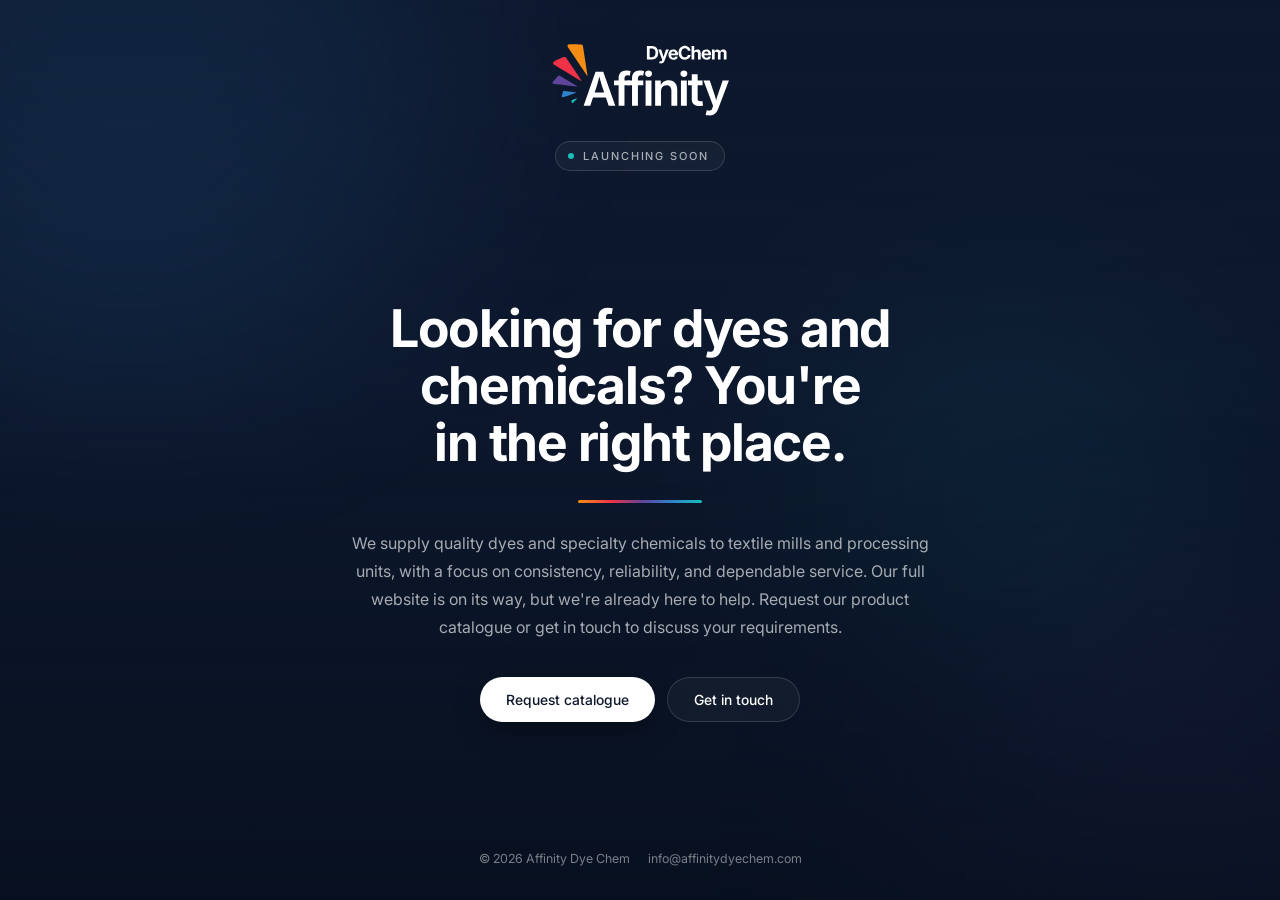
==== index.html @ 916d4e21 "Add Affinity Dye Chem coming soon page Static landing page with brand logo, SEO meta, sitemap and ro" ====
<!doctype html>
<html lang="en">
<head>
<meta charset="utf-8">
<meta name="viewport" content="width=device-width, initial-scale=1">

<title>Affinity Dye Chem — Dyes &amp; Specialty Chemicals</title>
<meta name="description" content="Affinity Dye Chem supplies quality dyes and specialty chemicals to textile mills and processing units. Request our product catalogue or get in touch to discuss your requirements.">
<link rel="canonical" href="https://affinitydyechem.com/">
<meta name="robots" content="index, follow">
<meta name="theme-color" content="#0D182D">

<meta property="og:type" content="website">
<meta property="og:site_name" content="Affinity Dye Chem">
<meta property="og:title" content="Affinity Dye Chem — Dyes &amp; Specialty Chemicals">
<meta property="og:description" content="Quality dyes and specialty chemicals for textile mills and processing units.">
<meta property="og:url" content="https://affinitydyechem.com/">
<meta property="og:image" content="https://affinitydyechem.com/assets/og.jpg">
<meta name="twitter:card" content="summary_large_image">

<link rel="icon" href="assets/favicon.svg" type="image/svg+xml">
<link rel="preconnect" href="https://fonts.googleapis.com">
<link rel="preconnect" href="https://fonts.gstatic.com" crossorigin>
<link href="https://fonts.googleapis.com/css2?family=Inter:opsz,wght@14..32,400;14..32,500;14..32,600;14..32,700&display=swap" rel="stylesheet">

<script type="application/ld+json">
{
  "@context": "https://schema.org",
  "@type": "Organization",
  "name": "Affinity Dye Chem",
  "alternateName": "Affinity DyeChem",
  "url": "https://affinitydyechem.com/",
  "logo": "https://affinitydyechem.com/assets/logo.svg",
  "description": "Supplier of quality dyes and specialty chemicals to textile mills and processing units.",
  "email": "info@affinitydyechem.com",
  "address": { "@type": "PostalAddress", "addressCountry": "PK" }
}
</script>

<style>
  :root{
    /* brand */
    --navy:#0D182D;
    --navy-deep:#070F1E;
    --white:#FFFFFF;
    --orange:#F58D14;
    --red:#EF3248;
    --purple:#5E449B;
    --blue:#2F83CB;
    --teal:#18BDB7;

    --text:#FFFFFF;
    --muted:rgba(255,255,255,.64);
    --line:rgba(255,255,255,.14);
  }

  *{box-sizing:border-box;margin:0;padding:0}
  html,body{height:100%}

  body{
    font-family:"Inter",-apple-system,BlinkMacSystemFont,"Segoe UI",sans-serif;
    font-optical-sizing:none;
    font-variation-settings:"opsz" 18;
    background:var(--navy);
    color:var(--text);
    -webkit-font-smoothing:antialiased;
    min-height:100%;
    display:flex;
    flex-direction:column;
  }

  /* ---- background: drop a photo at assets/bg.jpg and it layers in ---- */
  .bg{
    position:fixed;
    inset:-50px;
    background-image:url("assets/bg.jpg");
    background-size:cover;
    background-position:center;
    filter:blur(28px) saturate(.85);
    transform:scale(1.07);
    opacity:.32;
    z-index:0;
  }

  .glow{position:fixed;border-radius:50%;filter:blur(110px);pointer-events:none;z-index:1}
  .g1{width:48vmax;height:48vmax;top:-20vmax;left:-14vmax;background:var(--blue);opacity:.24}
  .g2{width:40vmax;height:40vmax;bottom:-18vmax;right:-12vmax;background:var(--purple);opacity:.26}
  .g3{width:30vmax;height:30vmax;top:34%;right:6%;background:var(--teal);opacity:.11}

  .scrim{
    position:fixed;
    inset:0;
    background:linear-gradient(180deg, rgba(13,24,45,.55) 0%, rgba(13,24,45,.3) 42%, rgba(7,15,30,.86) 100%);
    z-index:2;
  }

  .wrap{
    position:relative;
    z-index:3;
    flex:1;
    display:flex;
    flex-direction:column;
    align-items:center;
    text-align:center;
    width:100%;
    max-width:760px;
    margin:0 auto;
    padding:40px 24px 34px;
  }

  /* ---- top ---- */
  .top{display:flex;flex-direction:column;align-items:center;gap:20px}

  .logo{width:clamp(148px,24vw,186px);height:auto;display:block}

  .badge{
    display:inline-flex;
    align-items:center;
    gap:9px;
    font-size:11px;
    font-weight:500;
    letter-spacing:.18em;
    text-transform:uppercase;
    color:var(--muted);
    border:1px solid var(--line);
    border-radius:999px;
    padding:7px 15px 7px 12px;
    background:rgba(255,255,255,.04);
    backdrop-filter:blur(8px);
  }
  .dot{
    width:6px;height:6px;border-radius:50%;background:var(--teal);
    animation:pulse 2.4s ease-out infinite;
  }
  @keyframes pulse{
    0%{box-shadow:0 0 0 0 rgba(24,189,183,.6)}
    70%{box-shadow:0 0 0 8px rgba(24,189,183,0)}
    100%{box-shadow:0 0 0 0 rgba(24,189,183,0)}
  }

  /* ---- middle ---- */
  main{
    flex:1;
    display:flex;
    flex-direction:column;
    align-items:center;
    justify-content:center;
    padding:52px 0;
  }

  h1{
    font-size:clamp(31px,5.6vw,52px);
    font-weight:700;
    line-height:1.1;
    letter-spacing:-.024em;
    max-width:15ch;
    text-wrap:balance;
  }

  .rule{
    width:124px;
    height:3px;
    margin:28px 0 0;
    border-radius:999px;
    background:linear-gradient(90deg,
      var(--orange) 0%, var(--red) 27%, var(--purple) 52%, var(--blue) 76%, var(--teal) 100%);
  }

  .lede{
    margin-top:26px;
    max-width:58ch;
    font-size:clamp(14.5px,1.9vw,16px);
    line-height:1.75;
    color:var(--muted);
    text-wrap:pretty;
  }

  /* ---- buttons ---- */
  .actions{
    margin-top:36px;
    display:flex;
    flex-wrap:wrap;
    justify-content:center;
    gap:12px;
  }
  .btn{
    display:inline-flex;
    align-items:center;
    gap:8px;
    font-size:14px;
    font-weight:500;
    text-decoration:none;
    border-radius:999px;
    padding:13px 26px;
    transition:transform .18s ease, background .18s ease, border-color .18s ease, box-shadow .18s ease;
  }
  .btn:hover{transform:translateY(-1px)}
  .btn svg{width:16px;height:16px}

  .btn-primary{
    background:var(--white);
    color:var(--navy);
    box-shadow:0 8px 28px rgba(0,0,0,.26);
  }
  .btn-primary:hover{box-shadow:0 12px 34px rgba(0,0,0,.34)}

  .btn-ghost{
    border:1px solid var(--line);
    color:var(--white);
    background:rgba(255,255,255,.04);
    backdrop-filter:blur(8px);
  }
  .btn-ghost:hover{border-color:rgba(255,255,255,.38)}

  /* ---- footer ---- */
  footer{
    font-size:12.5px;
    color:rgba(255,255,255,.46);
    display:flex;
    flex-wrap:wrap;
    justify-content:center;
    gap:6px 18px;
  }
  footer a{color:inherit;text-decoration:none}
  footer a:hover{color:var(--white)}

  @media (max-width:520px){
    .actions{flex-direction:column;align-self:stretch}
    .btn{justify-content:center}
  }
  @media (prefers-reduced-motion: reduce){
    .dot{animation:none}
  }
</style>
</head>
<body>

<div class="bg"></div>
<div class="glow g1"></div>
<div class="glow g2"></div>
<div class="glow g3"></div>
<div class="scrim"></div>

<div class="wrap">

  <div class="top">
    <img class="logo" src="assets/logo-mark.svg" alt="Affinity Dye Chem">
    <span class="badge"><span class="dot"></span> Launching soon</span>
  </div>

  <main>
    <h1>Looking for dyes and chemicals? You're in the right place.</h1>

    <div class="rule"></div>

    <p class="lede">
      We supply quality dyes and specialty chemicals to textile mills and
      processing units, with a focus on consistency, reliability, and dependable
      service. Our full website is on its way, but we're already here to help.
      Request our product catalogue or get in touch to discuss your requirements.
    </p>

    <div class="actions">
      <a class="btn btn-primary" href="mailto:info@affinitydyechem.com?subject=Product%20catalogue%20request">
        Request catalogue
      </a>
      <a class="btn btn-ghost" href="mailto:info@affinitydyechem.com">
        Get in touch
      </a>
    </div>
  </main>

  <footer>
    <span>&copy; 2026 Affinity Dye Chem</span>
    <a href="mailto:info@affinitydyechem.com">info@affinitydyechem.com</a>
  </footer>

</div>

</body>
</html>
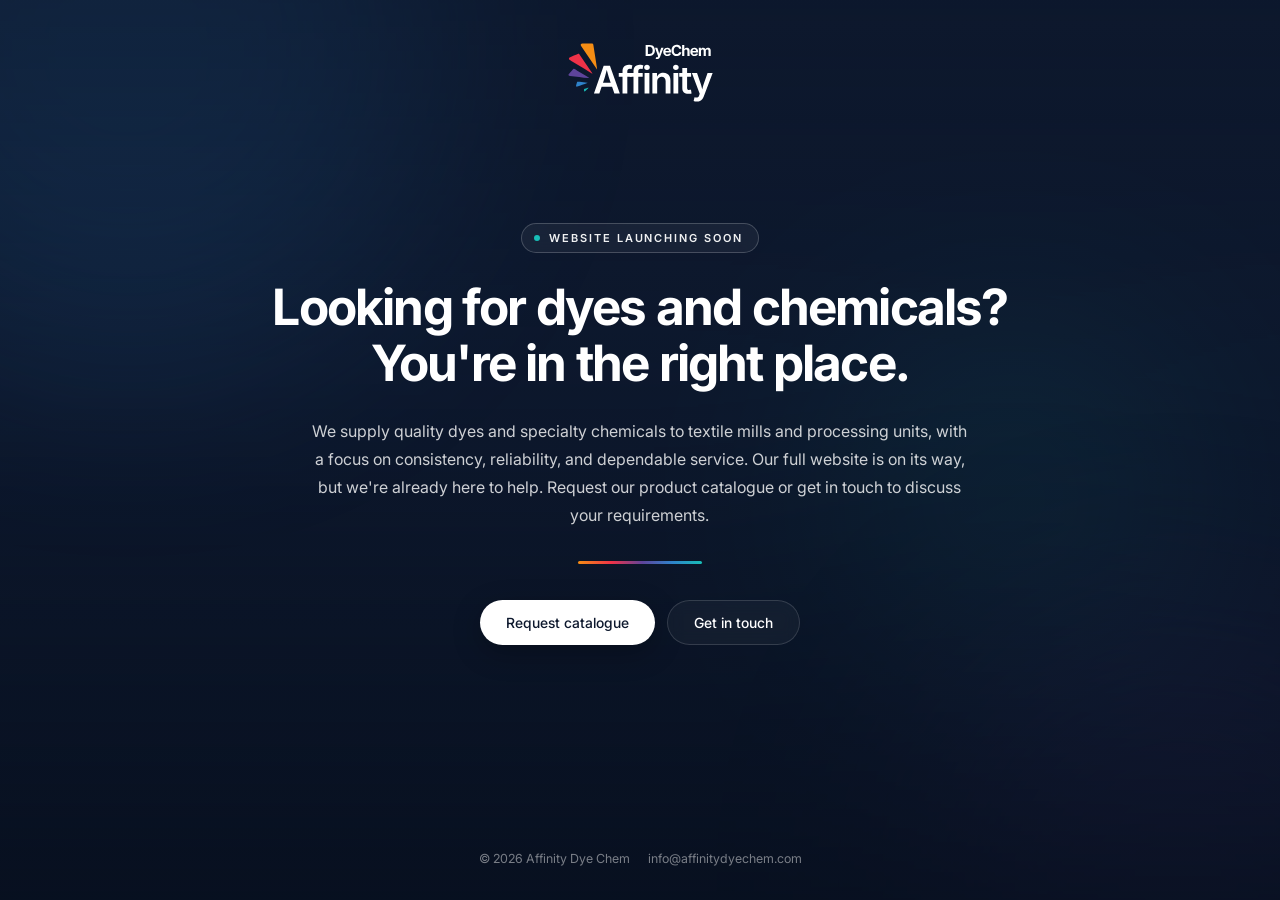
==== commit ef888819: "Refine hero layout and launch badge - Badge moved into main, above the heading, with a looping   lef" ====
--- a/index.html
+++ b/index.html
@@ -8,6 +8,7 @@
 <meta name="description" content="Affinity Dye Chem supplies quality dyes and specialty chemicals to textile mills and processing units. Request our product catalogue or get in touch to discuss your requirements.">
 <link rel="canonical" href="https://affinitydyechem.com/">
 <meta name="robots" content="index, follow">
+<meta name="google-site-verification" content="3EbAanyMTkkfm1tQHcPadPoORrjyOoB5J27SFsryQjQ" />
 <meta name="theme-color" content="#0D182D">
 
 <meta property="og:type" content="website">
@@ -15,7 +16,10 @@
 <meta property="og:title" content="Affinity Dye Chem — Dyes &amp; Specialty Chemicals">
 <meta property="og:description" content="Quality dyes and specialty chemicals for textile mills and processing units.">
 <meta property="og:url" content="https://affinitydyechem.com/">
-<meta property="og:image" content="https://affinitydyechem.com/assets/og.jpg">
+<meta property="og:image" content="https://affinitydyechem.com/assets/og.png">
+<meta property="og:image:width" content="1200">
+<meta property="og:image:height" content="630">
+<meta property="og:image:alt" content="Affinity Dye Chem — dyes and specialty chemicals for textile mills">
 <meta name="twitter:card" content="summary_large_image">
 
 <link rel="icon" href="assets/favicon.svg" type="image/svg+xml">
@@ -103,30 +107,52 @@
     align-items:center;
     text-align:center;
     width:100%;
-    max-width:760px;
+    max-width:920px;
     margin:0 auto;
-    padding:40px 24px 34px;
+    padding:40px 18px 34px;
   }
 
   /* ---- top ---- */
   .top{display:flex;flex-direction:column;align-items:center;gap:20px}
 
-  .logo{width:clamp(148px,24vw,186px);height:auto;display:block}
+  .logo{width:clamp(126px,19vw,152px);height:auto;display:block}
 
   .badge{
     display:inline-flex;
     align-items:center;
     gap:9px;
     font-size:11px;
-    font-weight:500;
+    font-weight:600;
     letter-spacing:.18em;
     text-transform:uppercase;
-    color:var(--muted);
-    border:1px solid var(--line);
+    color:rgba(255,255,255,.94);
+    border:1px solid rgba(255,255,255,.2);
     border-radius:999px;
     padding:7px 15px 7px 12px;
-    background:rgba(255,255,255,.04);
+    background:rgba(255,255,255,.05);
     backdrop-filter:blur(8px);
+    position:relative;
+    overflow:hidden;
+    margin-bottom:26px;
+  }
+  /* soft white glow sweeping left to right, on a loop */
+  .badge::after{
+    content:"";
+    position:absolute;
+    inset:0;
+    background:linear-gradient(100deg,
+      transparent 20%,
+      rgba(255,255,255,.08) 45%,
+      rgba(255,255,255,.14) 50%,
+      rgba(255,255,255,.08) 55%,
+      transparent 80%);
+    transform:translateX(-100%);
+    animation:sweep 3.15s ease-in-out infinite;
+    pointer-events:none;
+  }
+  @keyframes sweep{
+    0%{transform:translateX(-100%)}
+    76.2%,100%{transform:translateX(100%)}
   }
   .dot{
     width:6px;height:6px;border-radius:50%;background:var(--teal);
@@ -145,22 +171,26 @@
     flex-direction:column;
     align-items:center;
     justify-content:center;
-    padding:52px 0;
+    /* heavier bottom padding lifts the block above true centre */
+    padding:40px 0 128px;
   }
 
   h1{
-    font-size:clamp(31px,5.6vw,52px);
+    font-size:clamp(30px,5.2vw,50px);
     font-weight:700;
-    line-height:1.1;
-    letter-spacing:-.024em;
-    max-width:15ch;
-    text-wrap:balance;
+    line-height:1.12;
+    letter-spacing:-.036em;
+  }
+  /* the hard break only applies once there is room for two full lines */
+  h1 br{display:none}
+  @media (min-width:620px){
+    h1 br{display:inline}
   }
 
   .rule{
     width:124px;
     height:3px;
-    margin:28px 0 0;
+    margin:32px 0 0;
     border-radius:999px;
     background:linear-gradient(90deg,
       var(--orange) 0%, var(--red) 27%, var(--purple) 52%, var(--blue) 76%, var(--teal) 100%);
@@ -168,10 +198,10 @@
 
   .lede{
     margin-top:26px;
-    max-width:58ch;
+    max-width:70ch;
     font-size:clamp(14.5px,1.9vw,16px);
     line-height:1.75;
-    color:var(--muted);
+    color:rgba(255,255,255,.8);
     text-wrap:pretty;
   }
 
@@ -229,7 +259,8 @@
     .btn{justify-content:center}
   }
   @media (prefers-reduced-motion: reduce){
-    .dot{animation:none}
+    .dot,.badge::after{animation:none}
+    .badge::after{display:none}
   }
 </style>
 </head>
@@ -245,13 +276,12 @@
 
   <div class="top">
     <img class="logo" src="assets/logo-mark.svg" alt="Affinity Dye Chem">
-    <span class="badge"><span class="dot"></span> Launching soon</span>
   </div>
 
   <main>
-    <h1>Looking for dyes and chemicals? You're in the right place.</h1>
-
-    <div class="rule"></div>
+    <span class="badge"><span class="dot"></span> Website launching soon</span>
+
+    <h1>Looking for dyes and chemicals? <br>You're in the right place.</h1>
 
     <p class="lede">
       We supply quality dyes and specialty chemicals to textile mills and
@@ -259,6 +289,8 @@
       service. Our full website is on its way, but we're already here to help.
       Request our product catalogue or get in touch to discuss your requirements.
     </p>
+
+    <div class="rule"></div>
 
     <div class="actions">
       <a class="btn btn-primary" href="mailto:info@affinitydyechem.com?subject=Product%20catalogue%20request">
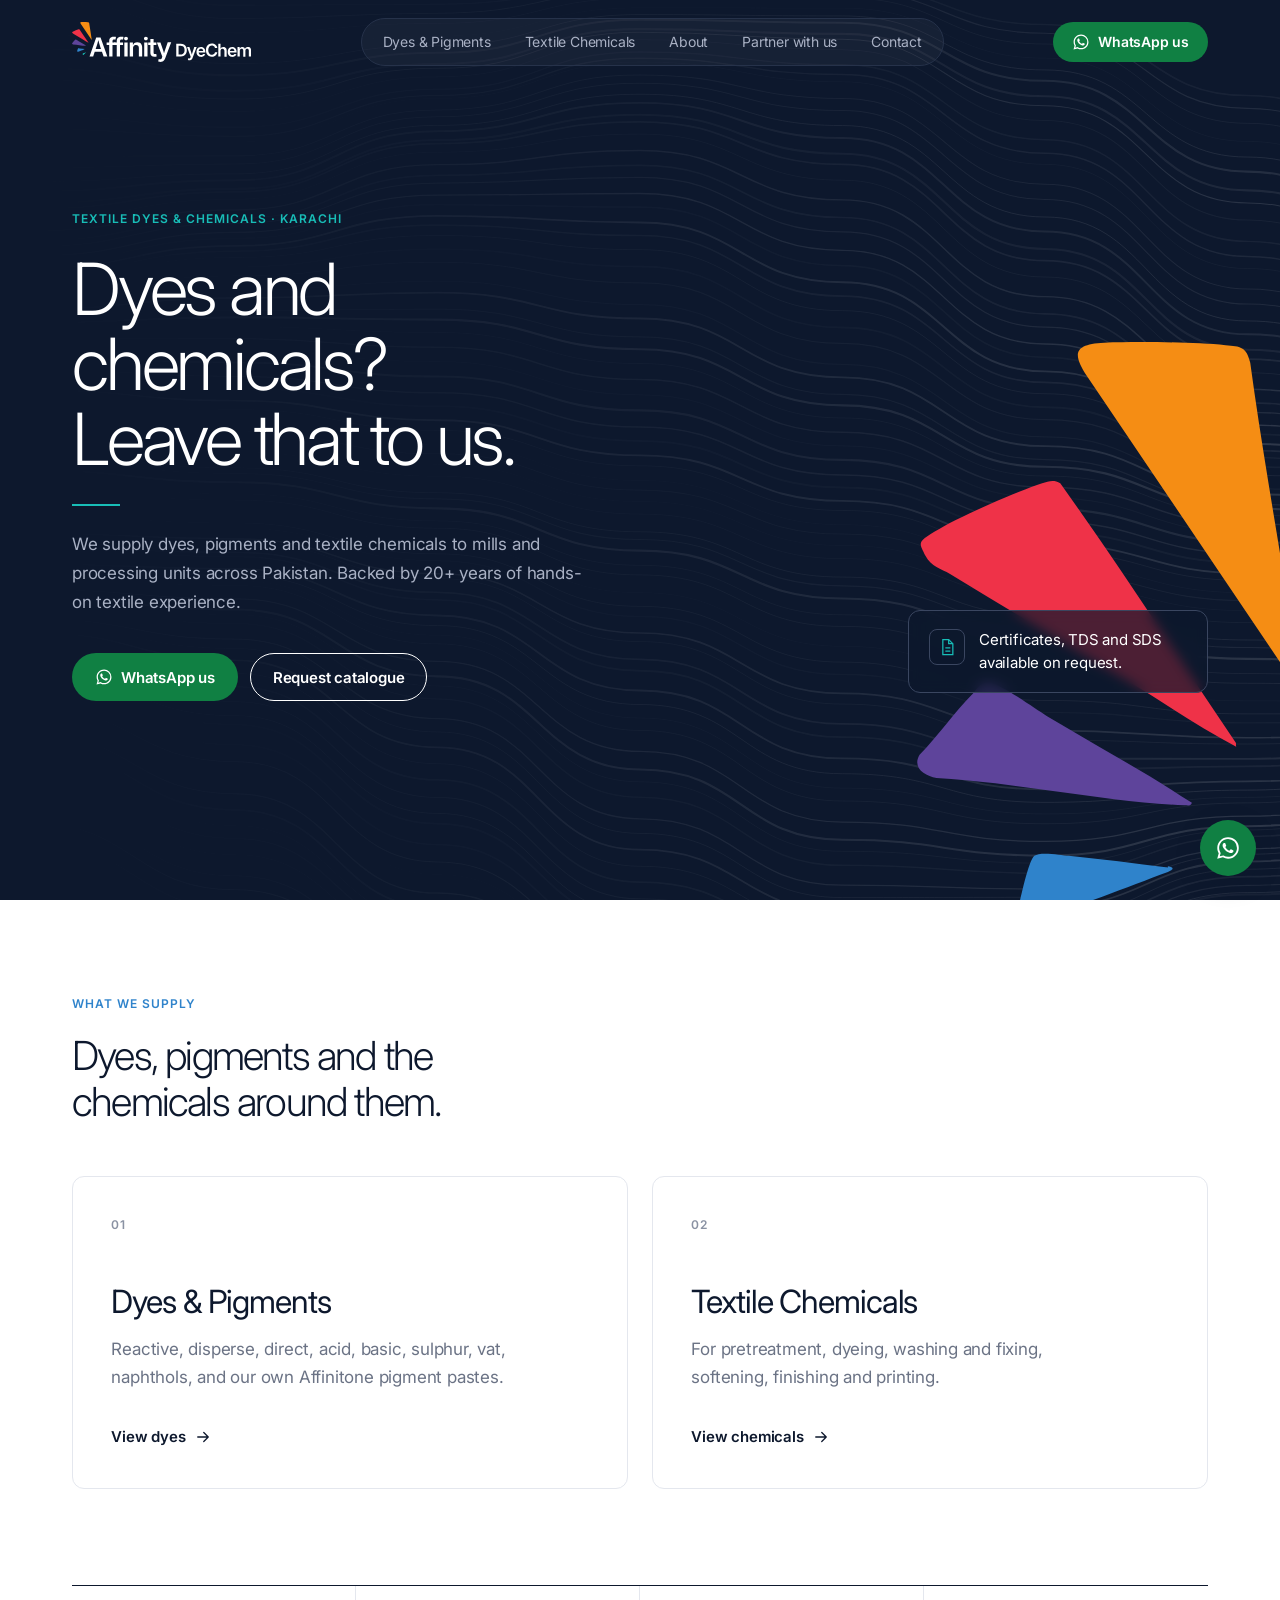
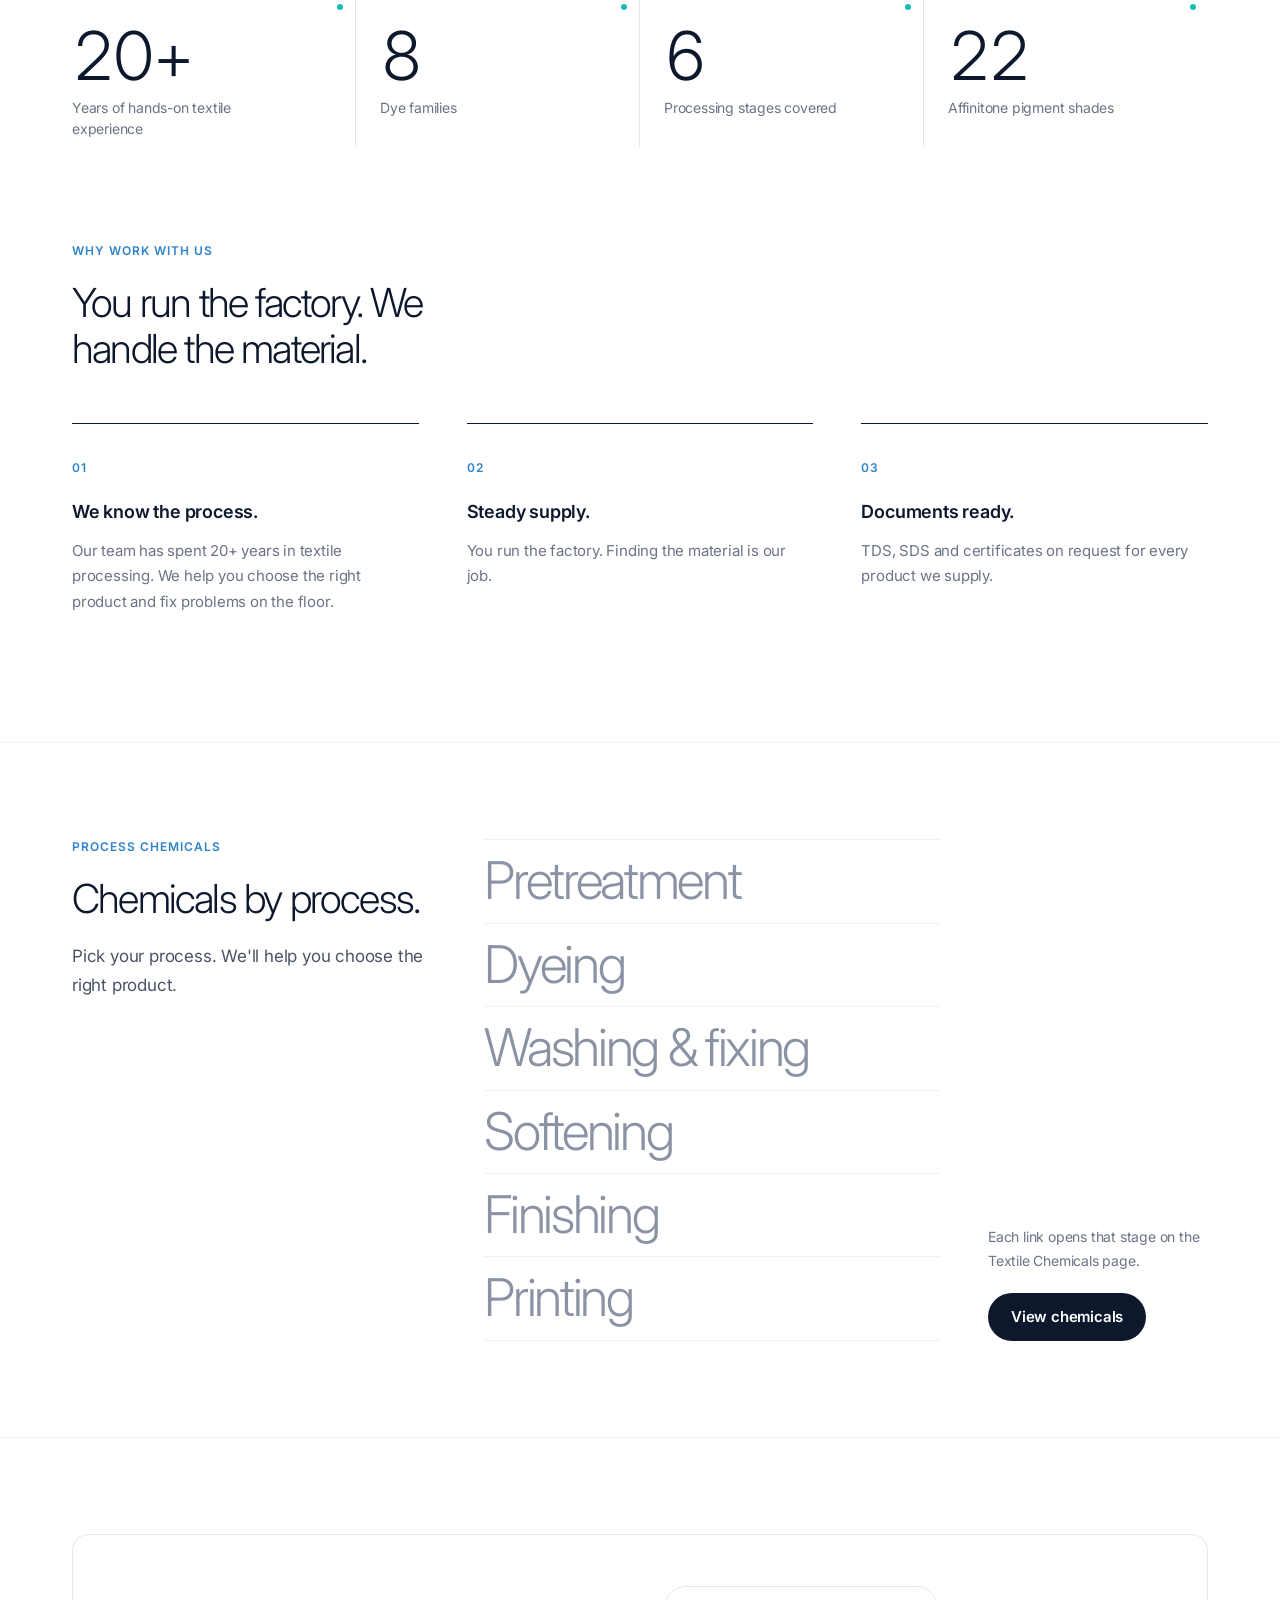
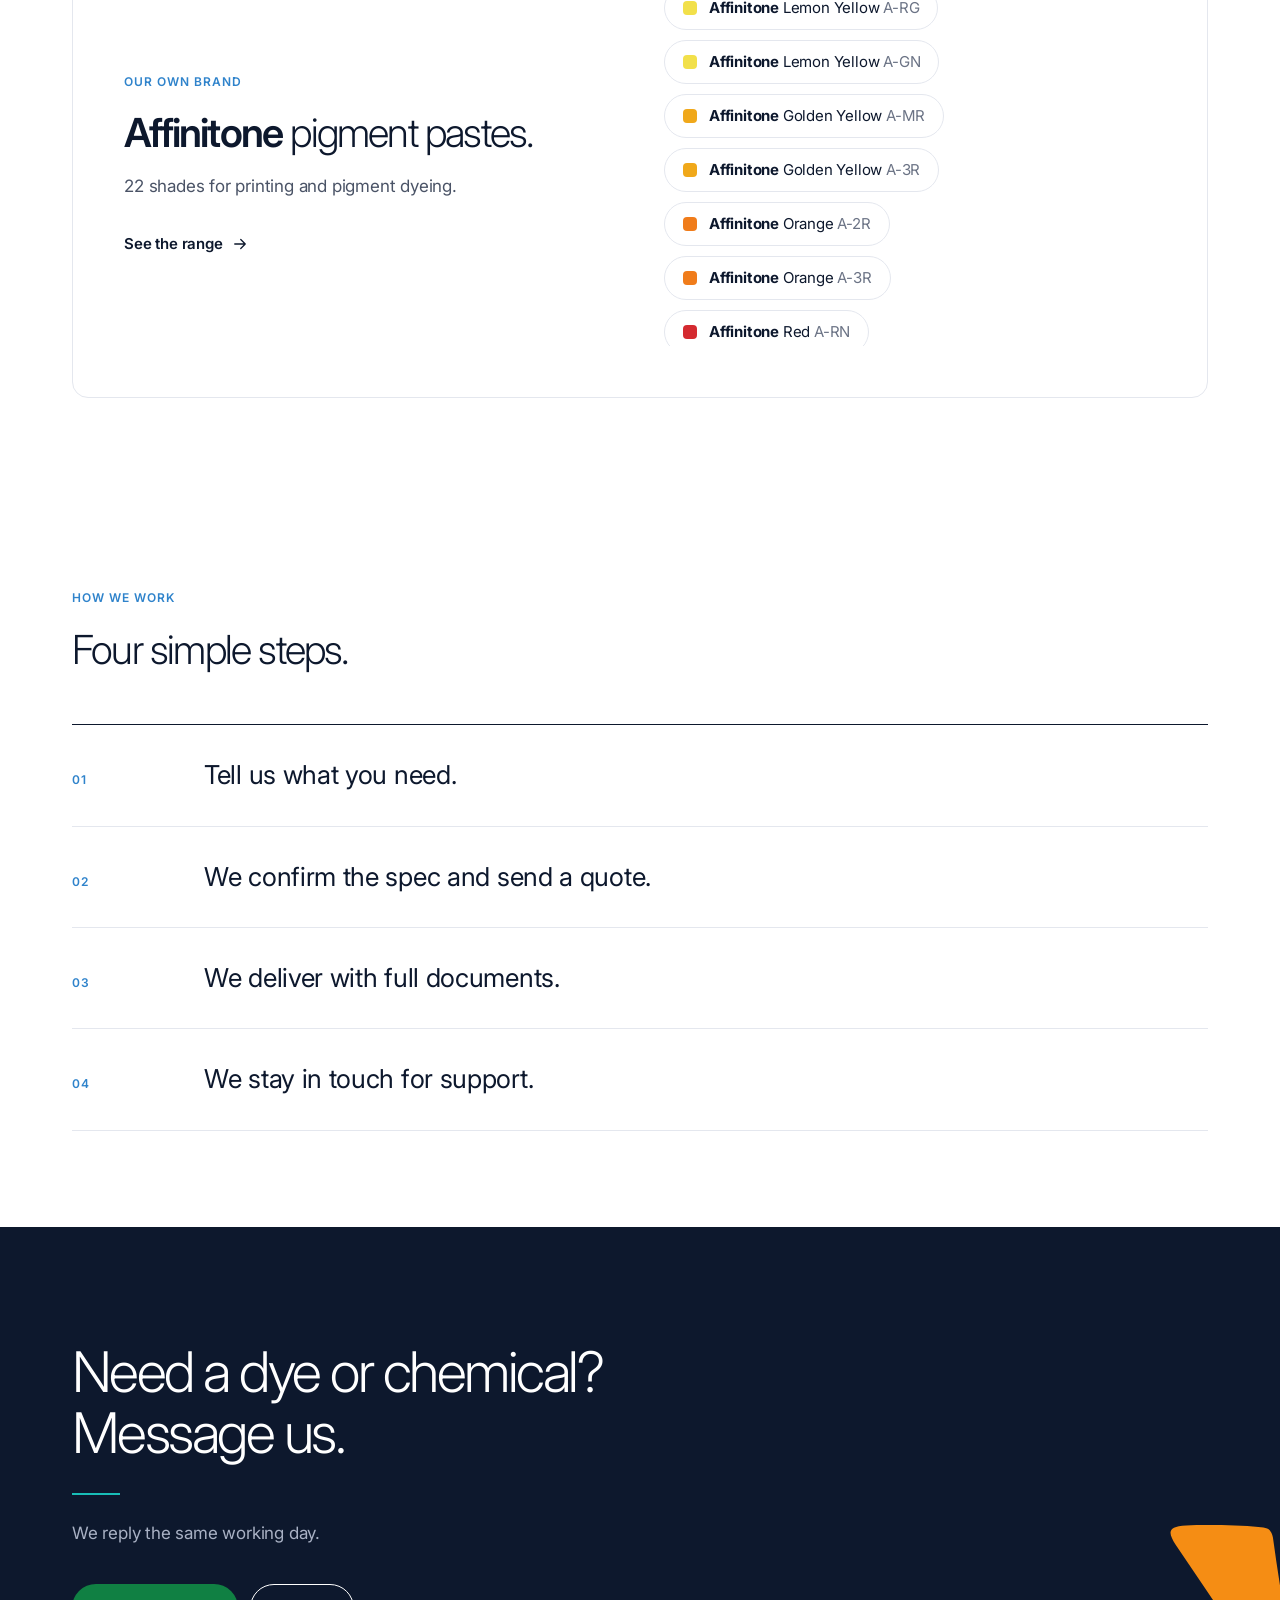
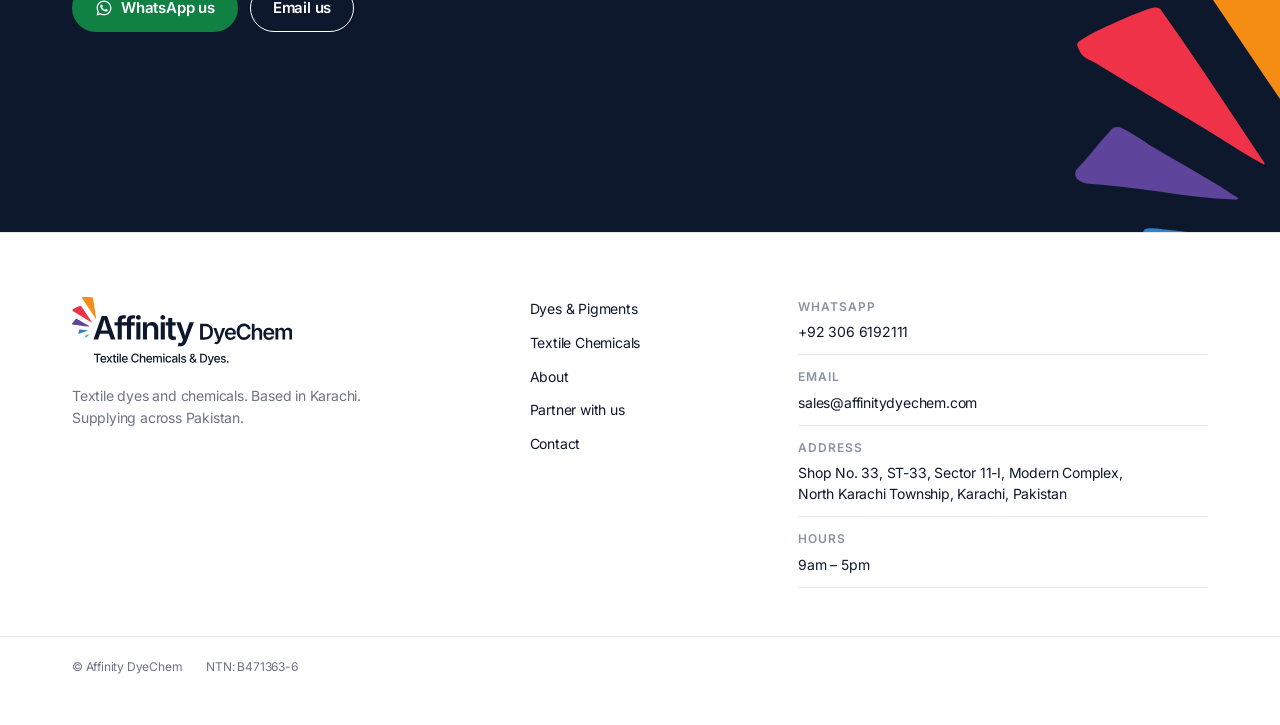
==== commit a3c3b845: "Build new Home page Navy hero with masked thread pattern and colour fan, what we supply, numbers, wh" ====
--- a/index.html
+++ b/index.html
@@ -3,311 +3,311 @@
 <head>
 <meta charset="utf-8">
 <meta name="viewport" content="width=device-width, initial-scale=1">
-
-<title>Affinity Dye Chem — Dyes &amp; Specialty Chemicals</title>
-<meta name="description" content="Affinity Dye Chem supplies quality dyes and specialty chemicals to textile mills and processing units. Request our product catalogue or get in touch to discuss your requirements.">
+<title>Textile Dyes &amp; Chemicals Supplier in Karachi | Affinity DyeChem</title>
+<meta name="description" content="Affinity DyeChem supplies dyes, pigments and textile chemicals to mills and processing units across Pakistan. Based in Karachi. Backed by 20+ years of hands-on textile experience.">
 <link rel="canonical" href="https://affinitydyechem.com/">
 <meta name="robots" content="index, follow">
-<meta name="google-site-verification" content="3EbAanyMTkkfm1tQHcPadPoORrjyOoB5J27SFsryQjQ" />
-<meta name="theme-color" content="#0D182D">
+<meta name="google-site-verification" content="3EbAanyMTkkfm1tQHcPadPoORrjyOoB5J27SFsryQjQ">
+<meta name="theme-color" content="#0d182d">
 
 <meta property="og:type" content="website">
-<meta property="og:site_name" content="Affinity Dye Chem">
-<meta property="og:title" content="Affinity Dye Chem — Dyes &amp; Specialty Chemicals">
-<meta property="og:description" content="Quality dyes and specialty chemicals for textile mills and processing units.">
+<meta property="og:site_name" content="Affinity DyeChem">
+<meta property="og:title" content="Textile Dyes &amp; Chemicals Supplier in Karachi | Affinity DyeChem">
+<meta property="og:description" content="Dyes, pigments and textile chemicals for mills and processing units across Pakistan.">
 <meta property="og:url" content="https://affinitydyechem.com/">
-<meta property="og:image" content="https://affinitydyechem.com/assets/og.png">
-<meta property="og:image:width" content="1200">
-<meta property="og:image:height" content="630">
-<meta property="og:image:alt" content="Affinity Dye Chem — dyes and specialty chemicals for textile mills">
+<meta property="og:image" content="https://affinitydyechem.com/assets/og-card.png">
 <meta name="twitter:card" content="summary_large_image">
 
 <link rel="icon" href="assets/favicon.svg" type="image/svg+xml">
 <link rel="preconnect" href="https://fonts.googleapis.com">
 <link rel="preconnect" href="https://fonts.gstatic.com" crossorigin>
-<link href="https://fonts.googleapis.com/css2?family=Inter:opsz,wght@14..32,400;14..32,500;14..32,600;14..32,700&display=swap" rel="stylesheet">
+<link href="https://fonts.googleapis.com/css2?family=Inter:wght@300;400;600;700&display=swap" rel="stylesheet">
+<link rel="stylesheet" href="css/styles.css">
+<script>document.documentElement.classList.add("js");</script>
 
 <script type="application/ld+json">
 {
   "@context": "https://schema.org",
-  "@type": "Organization",
-  "name": "Affinity Dye Chem",
-  "alternateName": "Affinity DyeChem",
+  "@type": "LocalBusiness",
+  "name": "Affinity DyeChem",
   "url": "https://affinitydyechem.com/",
-  "logo": "https://affinitydyechem.com/assets/logo.svg",
-  "description": "Supplier of quality dyes and specialty chemicals to textile mills and processing units.",
-  "email": "info@affinitydyechem.com",
-  "address": { "@type": "PostalAddress", "addressCountry": "PK" }
+  "logo": "https://affinitydyechem.com/assets/logos/Affinitylogo-main-light.svg",
+  "description": "Supplier of textile dyes, pigments and chemicals to mills and processing units across Pakistan.",
+  "telephone": "+92 306 6192111",
+  "email": "sales@affinitydyechem.com",
+  "taxID": "B471363-6",
+  "areaServed": "PK",
+  "address": {
+    "@type": "PostalAddress",
+    "streetAddress": "Shop No. 33, ST-33, Sector 11-I, Modern Complex, North Karachi Township",
+    "addressLocality": "Karachi",
+    "addressCountry": "PK"
+  }
 }
 </script>
-
-<style>
-  :root{
-    /* brand */
-    --navy:#0D182D;
-    --navy-deep:#070F1E;
-    --white:#FFFFFF;
-    --orange:#F58D14;
-    --red:#EF3248;
-    --purple:#5E449B;
-    --blue:#2F83CB;
-    --teal:#18BDB7;
-
-    --text:#FFFFFF;
-    --muted:rgba(255,255,255,.64);
-    --line:rgba(255,255,255,.14);
-  }
-
-  *{box-sizing:border-box;margin:0;padding:0}
-  html,body{height:100%}
-
-  body{
-    font-family:"Inter",-apple-system,BlinkMacSystemFont,"Segoe UI",sans-serif;
-    font-optical-sizing:none;
-    font-variation-settings:"opsz" 18;
-    background:var(--navy);
-    color:var(--text);
-    -webkit-font-smoothing:antialiased;
-    min-height:100%;
-    display:flex;
-    flex-direction:column;
-  }
-
-  /* ---- background: drop a photo at assets/bg.jpg and it layers in ---- */
-  .bg{
-    position:fixed;
-    inset:-50px;
-    background-image:url("assets/bg.jpg");
-    background-size:cover;
-    background-position:center;
-    filter:blur(28px) saturate(.85);
-    transform:scale(1.07);
-    opacity:.32;
-    z-index:0;
-  }
-
-  .glow{position:fixed;border-radius:50%;filter:blur(110px);pointer-events:none;z-index:1}
-  .g1{width:48vmax;height:48vmax;top:-20vmax;left:-14vmax;background:var(--blue);opacity:.24}
-  .g2{width:40vmax;height:40vmax;bottom:-18vmax;right:-12vmax;background:var(--purple);opacity:.26}
-  .g3{width:30vmax;height:30vmax;top:34%;right:6%;background:var(--teal);opacity:.11}
-
-  .scrim{
-    position:fixed;
-    inset:0;
-    background:linear-gradient(180deg, rgba(13,24,45,.55) 0%, rgba(13,24,45,.3) 42%, rgba(7,15,30,.86) 100%);
-    z-index:2;
-  }
-
-  .wrap{
-    position:relative;
-    z-index:3;
-    flex:1;
-    display:flex;
-    flex-direction:column;
-    align-items:center;
-    text-align:center;
-    width:100%;
-    max-width:920px;
-    margin:0 auto;
-    padding:40px 18px 34px;
-  }
-
-  /* ---- top ---- */
-  .top{display:flex;flex-direction:column;align-items:center;gap:20px}
-
-  .logo{width:clamp(126px,19vw,152px);height:auto;display:block}
-
-  .badge{
-    display:inline-flex;
-    align-items:center;
-    gap:9px;
-    font-size:11px;
-    font-weight:600;
-    letter-spacing:.18em;
-    text-transform:uppercase;
-    color:rgba(255,255,255,.94);
-    border:1px solid rgba(255,255,255,.2);
-    border-radius:999px;
-    padding:7px 15px 7px 12px;
-    background:rgba(255,255,255,.05);
-    backdrop-filter:blur(8px);
-    position:relative;
-    overflow:hidden;
-    margin-bottom:26px;
-  }
-  /* soft white glow sweeping left to right, on a loop */
-  .badge::after{
-    content:"";
-    position:absolute;
-    inset:0;
-    background:linear-gradient(100deg,
-      transparent 20%,
-      rgba(255,255,255,.08) 45%,
-      rgba(255,255,255,.14) 50%,
-      rgba(255,255,255,.08) 55%,
-      transparent 80%);
-    transform:translateX(-100%);
-    animation:sweep 3.15s ease-in-out infinite;
-    pointer-events:none;
-  }
-  @keyframes sweep{
-    0%{transform:translateX(-100%)}
-    76.2%,100%{transform:translateX(100%)}
-  }
-  .dot{
-    width:6px;height:6px;border-radius:50%;background:var(--teal);
-    animation:pulse 2.4s ease-out infinite;
-  }
-  @keyframes pulse{
-    0%{box-shadow:0 0 0 0 rgba(24,189,183,.6)}
-    70%{box-shadow:0 0 0 8px rgba(24,189,183,0)}
-    100%{box-shadow:0 0 0 0 rgba(24,189,183,0)}
-  }
-
-  /* ---- middle ---- */
-  main{
-    flex:1;
-    display:flex;
-    flex-direction:column;
-    align-items:center;
-    justify-content:center;
-    /* heavier bottom padding lifts the block above true centre */
-    padding:40px 0 128px;
-  }
-
-  h1{
-    font-size:clamp(30px,5.2vw,50px);
-    font-weight:700;
-    line-height:1.12;
-    letter-spacing:-.036em;
-  }
-  /* the hard break only applies once there is room for two full lines */
-  h1 br{display:none}
-  @media (min-width:620px){
-    h1 br{display:inline}
-  }
-
-  .rule{
-    width:124px;
-    height:3px;
-    margin:32px 0 0;
-    border-radius:999px;
-    background:linear-gradient(90deg,
-      var(--orange) 0%, var(--red) 27%, var(--purple) 52%, var(--blue) 76%, var(--teal) 100%);
-  }
-
-  .lede{
-    margin-top:26px;
-    max-width:70ch;
-    font-size:clamp(14.5px,1.9vw,16px);
-    line-height:1.75;
-    color:rgba(255,255,255,.8);
-    text-wrap:pretty;
-  }
-
-  /* ---- buttons ---- */
-  .actions{
-    margin-top:36px;
-    display:flex;
-    flex-wrap:wrap;
-    justify-content:center;
-    gap:12px;
-  }
-  .btn{
-    display:inline-flex;
-    align-items:center;
-    gap:8px;
-    font-size:14px;
-    font-weight:500;
-    text-decoration:none;
-    border-radius:999px;
-    padding:13px 26px;
-    transition:transform .18s ease, background .18s ease, border-color .18s ease, box-shadow .18s ease;
-  }
-  .btn:hover{transform:translateY(-1px)}
-  .btn svg{width:16px;height:16px}
-
-  .btn-primary{
-    background:var(--white);
-    color:var(--navy);
-    box-shadow:0 8px 28px rgba(0,0,0,.26);
-  }
-  .btn-primary:hover{box-shadow:0 12px 34px rgba(0,0,0,.34)}
-
-  .btn-ghost{
-    border:1px solid var(--line);
-    color:var(--white);
-    background:rgba(255,255,255,.04);
-    backdrop-filter:blur(8px);
-  }
-  .btn-ghost:hover{border-color:rgba(255,255,255,.38)}
-
-  /* ---- footer ---- */
-  footer{
-    font-size:12.5px;
-    color:rgba(255,255,255,.46);
-    display:flex;
-    flex-wrap:wrap;
-    justify-content:center;
-    gap:6px 18px;
-  }
-  footer a{color:inherit;text-decoration:none}
-  footer a:hover{color:var(--white)}
-
-  @media (max-width:520px){
-    .actions{flex-direction:column;align-self:stretch}
-    .btn{justify-content:center}
-  }
-  @media (prefers-reduced-motion: reduce){
-    .dot,.badge::after{animation:none}
-    .badge::after{display:none}
-  }
-</style>
 </head>
 <body>
 
-<div class="bg"></div>
-<div class="glow g1"></div>
-<div class="glow g2"></div>
-<div class="glow g3"></div>
-<div class="scrim"></div>
-
-<div class="wrap">
-
-  <div class="top">
-    <img class="logo" src="assets/logo-mark.svg" alt="Affinity Dye Chem">
-  </div>
-
-  <main>
-    <span class="badge"><span class="dot"></span> Website launching soon</span>
-
-    <h1>Looking for dyes and chemicals? <br>You're in the right place.</h1>
-
-    <p class="lede">
-      We supply quality dyes and specialty chemicals to textile mills and
-      processing units, with a focus on consistency, reliability, and dependable
-      service. Our full website is on its way, but we're already here to help.
-      Request our product catalogue or get in touch to discuss your requirements.
-    </p>
-
-    <div class="rule"></div>
-
-    <div class="actions">
-      <a class="btn btn-primary" href="mailto:info@affinitydyechem.com?subject=Product%20catalogue%20request">
-        Request catalogue
+<a class="skip" href="#main">Skip to content</a>
+
+<!-- ============ HEADER ============ -->
+<header class="site-header" data-header>
+  <div class="header-inner">
+    <a class="brand" href="./" aria-label="Affinity DyeChem home">
+      <img class="logo-dark"  src="assets/logos/Affinitylogo-vert-dark.svg"  alt="Affinity DyeChem" width="190" height="42">
+      <img class="logo-light" src="assets/logos/Affinitylogo-vert-light.svg" alt="" width="190" height="42" aria-hidden="true">
+    </a>
+
+    <nav class="nav-pill" aria-label="Main">
+      <a href="dyes-pigments.html">Dyes &amp; Pigments</a>
+      <a href="textile-chemicals.html">Textile Chemicals</a>
+      <a href="about.html">About</a>
+      <a href="partner.html">Partner with us</a>
+      <a href="contact.html">Contact</a>
+    </nav>
+
+    <div class="header-actions">
+      <a class="btn btn-sm btn-wa" data-wa="Hi Affinity DyeChem, I'd like to ask about your products." href="#">
+        <svg class="wa-icon" aria-hidden="true" viewBox="0 0 24 24"><use href="#i-wa"/></svg>WhatsApp us
       </a>
-      <a class="btn btn-ghost" href="mailto:info@affinitydyechem.com">
-        Get in touch
+      <button class="menu-btn" type="button" aria-expanded="false" aria-controls="mobile-menu" aria-label="Open menu" data-menu-btn>
+        <span></span><span></span>
+      </button>
+    </div>
+  </div>
+
+  <div class="mobile-menu" id="mobile-menu" hidden data-menu>
+    <a href="dyes-pigments.html">Dyes &amp; Pigments</a>
+    <a href="textile-chemicals.html">Textile Chemicals</a>
+    <a href="about.html">About</a>
+    <a href="partner.html">Partner with us</a>
+    <a href="contact.html">Contact</a>
+  </div>
+</header>
+
+<main id="main">
+
+<!-- ============ 1. HERO ============ -->
+<section class="hero dark">
+  <div class="hero-bg" aria-hidden="true"></div>
+  <div class="wrap hero-grid">
+    <div class="hero-copy">
+      <p class="eyebrow eyebrow-teal" data-reveal>Textile dyes &amp; chemicals · Karachi</p>
+      <h1 class="hero-title" data-reveal data-delay="1">Dyes and chemicals? Leave&nbsp;that&nbsp;to&nbsp;us.</h1>
+      <span class="accent-line" data-reveal data-delay="2"></span>
+      <p class="hero-sub" data-reveal data-delay="2">We supply dyes, pigments and textile chemicals to mills and processing units across Pakistan. Backed by 20+ years of hands-on textile experience.</p>
+      <div class="btn-row" data-reveal data-delay="3">
+        <a class="btn btn-wa" data-wa="Hi Affinity DyeChem, I'd like to ask about your products." href="#">
+          <svg class="wa-icon" aria-hidden="true" viewBox="0 0 24 24"><use href="#i-wa"/></svg>WhatsApp us
+        </a>
+        <a class="btn btn-outline-dark" data-wa="Hi Affinity DyeChem, please send your product catalogue." href="#">Request catalogue</a>
+      </div>
+    </div>
+
+    <aside class="hero-card" data-reveal data-delay="4">
+      <span class="hero-card-icon" aria-hidden="true">
+        <svg viewBox="0 0 24 24" fill="none" stroke="currentColor" stroke-width="1.5"><path d="M7 3h7l5 5v13H7z"/><path d="M14 3v5h5M10 13h6M10 17h6"/></svg>
+      </span>
+      <p>Certificates, TDS and SDS available on request.</p>
+    </aside>
+  </div>
+
+  <img class="fan fan-hero" src="assets/colour-fan.svg" alt="" aria-hidden="true">
+</section>
+
+<!-- ============ 2. WHAT WE SUPPLY ============ -->
+<section class="section">
+  <div class="wrap">
+    <div class="section-top" data-reveal>
+      <p class="eyebrow">What we supply</p>
+      <h2 class="h2">Dyes, pigments and the chemicals around them.</h2>
+    </div>
+
+    <div class="supply-grid">
+      <a class="supply-card" href="dyes-pigments.html" data-reveal>
+        <span class="supply-num">01</span>
+        <h3>Dyes &amp; Pigments</h3>
+        <p>Reactive, disperse, direct, acid, basic, sulphur, vat, naphthols, and our own Affinitone pigment pastes.</p>
+        <span class="link-arrow">View dyes <svg aria-hidden="true" viewBox="0 0 24 24"><use href="#i-arrow"/></svg></span>
       </a>
-    </div>
-  </main>
-
-  <footer>
-    <span>&copy; 2026 Affinity Dye Chem</span>
-    <a href="mailto:info@affinitydyechem.com">info@affinitydyechem.com</a>
-  </footer>
-
-</div>
-
+      <a class="supply-card" href="textile-chemicals.html" data-reveal data-delay="1">
+        <span class="supply-num">02</span>
+        <h3>Textile Chemicals</h3>
+        <p>For pretreatment, dyeing, washing and fixing, softening, finishing and printing.</p>
+        <span class="link-arrow">View chemicals <svg aria-hidden="true" viewBox="0 0 24 24"><use href="#i-arrow"/></svg></span>
+      </a>
+    </div>
+  </div>
+</section>
+
+<!-- ============ 3. IN NUMBERS (new, needs founder approval) ============ -->
+<section class="section section-tight">
+  <div class="wrap">
+    <div class="stats" data-reveal>
+      <div class="stat">
+        <span class="stat-num"><span data-count="20">20</span>+</span>
+        <span class="stat-label">Years of hands-on textile experience</span>
+      </div>
+      <div class="stat">
+        <span class="stat-num" data-count="8">8</span>
+        <span class="stat-label">Dye families</span>
+      </div>
+      <div class="stat">
+        <span class="stat-num" data-count="6">6</span>
+        <span class="stat-label">Processing stages covered</span>
+      </div>
+      <div class="stat">
+        <span class="stat-num" data-count="22">22</span>
+        <span class="stat-label">Affinitone pigment shades</span>
+      </div>
+    </div>
+  </div>
+</section>
+
+<!-- ============ 4. WHY WORK WITH US ============ -->
+<section class="section">
+  <div class="wrap">
+    <div class="section-top" data-reveal>
+      <p class="eyebrow">Why work with us</p>
+      <h2 class="h2">You run the factory. We handle the material.</h2>
+    </div>
+    <div class="why-grid">
+      <div class="why" data-reveal>
+        <span class="why-num">01</span>
+        <h3>We know the process.</h3>
+        <p>Our team has spent 20+ years in textile processing. We help you choose the right product and fix problems on the floor.</p>
+      </div>
+      <div class="why" data-reveal data-delay="1">
+        <span class="why-num">02</span>
+        <h3>Steady supply.</h3>
+        <p>You run the factory. Finding the material is our job.</p>
+      </div>
+      <div class="why" data-reveal data-delay="2">
+        <span class="why-num">03</span>
+        <h3>Documents ready.</h3>
+        <p>TDS, SDS and certificates on request for every product we supply.</p>
+      </div>
+    </div>
+  </div>
+</section>
+
+<!-- ============ 5. CHEMICALS BY PROCESS ============ -->
+<section class="section process-section">
+  <div class="wrap process-grid">
+    <div class="process-intro" data-reveal>
+      <p class="eyebrow">Process chemicals</p>
+      <h2 class="h2">Chemicals by process.</h2>
+      <p class="lead">Pick your process. We'll help you choose the right product.</p>
+    </div>
+
+    <ol class="process-list" data-process-list>
+      <li><a href="textile-chemicals.html#pretreatment">Pretreatment</a></li>
+      <li><a href="textile-chemicals.html#dyeing">Dyeing</a></li>
+      <li><a href="textile-chemicals.html#washing">Washing &amp; fixing</a></li>
+      <li><a href="textile-chemicals.html#softening">Softening</a></li>
+      <li><a href="textile-chemicals.html#finishing">Finishing</a></li>
+      <li><a href="textile-chemicals.html#printing">Printing</a></li>
+    </ol>
+
+    <div class="process-side" data-reveal data-delay="1">
+      <p>Each link opens that stage on the Textile Chemicals page.</p>
+      <a class="btn btn-primary" href="textile-chemicals.html">View chemicals</a>
+    </div>
+  </div>
+</section>
+
+<!-- ============ 6. AFFINITONE ============ -->
+<section class="section">
+  <div class="wrap">
+    <div class="affinitone" data-reveal>
+      <div class="affinitone-copy">
+        <p class="eyebrow">Our own brand</p>
+        <h2 class="h2"><strong>Affinitone</strong> pigment pastes.</h2>
+        <p class="lead">22 shades for printing and pigment dyeing.</p>
+        <a class="link-arrow" href="dyes-pigments.html#affinitone">See the range <svg aria-hidden="true" viewBox="0 0 24 24"><use href="#i-arrow"/></svg></a>
+      </div>
+      <div class="chip-marquee" aria-label="Affinitone shades">
+        <ul class="chip-track" data-chips></ul>
+      </div>
+    </div>
+  </div>
+</section>
+
+<!-- ============ 7. HOW WE WORK ============ -->
+<section class="section">
+  <div class="wrap">
+    <div class="section-top" data-reveal>
+      <p class="eyebrow">How we work</p>
+      <h2 class="h2">Four simple steps.</h2>
+    </div>
+    <ol class="steps">
+      <li class="step" data-reveal><span class="step-num">01</span><span class="step-text">Tell us what you need.</span></li>
+      <li class="step" data-reveal><span class="step-num">02</span><span class="step-text">We confirm the spec and send a quote.</span></li>
+      <li class="step" data-reveal><span class="step-num">03</span><span class="step-text">We deliver with full documents.</span></li>
+      <li class="step" data-reveal><span class="step-num">04</span><span class="step-text">We stay in touch for support.</span></li>
+    </ol>
+  </div>
+</section>
+
+<!-- ============ 8. CLOSING CALL ============ -->
+<section class="closing dark">
+  <div class="wrap closing-inner">
+    <h2 class="closing-title" data-reveal>Need a dye or chemical? Message us.</h2>
+    <span class="accent-line" data-reveal data-delay="1"></span>
+    <p class="hero-sub" data-reveal data-delay="1">We reply the same working day.</p>
+    <div class="btn-row" data-reveal data-delay="2">
+      <a class="btn btn-wa" data-wa="Hi Affinity DyeChem, I need a dye or chemical." href="#">
+        <svg class="wa-icon" aria-hidden="true" viewBox="0 0 24 24"><use href="#i-wa"/></svg>WhatsApp us
+      </a>
+      <a class="btn btn-outline-dark" href="mailto:sales@affinitydyechem.com">Email us</a>
+    </div>
+  </div>
+  <img class="fan fan-closing" src="assets/colour-fan.svg" alt="" aria-hidden="true">
+</section>
+
+</main>
+
+<!-- ============ FOOTER ============ -->
+<footer class="site-footer">
+  <div class="wrap footer-grid">
+    <div class="footer-brand">
+      <img src="assets/logos/Affinitylogo-withdescription.svg" alt="Affinity DyeChem — Textile Chemicals &amp; Dyes" width="233" height="72">
+      <p>Textile dyes and chemicals. Based in Karachi. Supplying across Pakistan.</p>
+    </div>
+
+    <nav class="footer-links" aria-label="Footer">
+      <a href="dyes-pigments.html">Dyes &amp; Pigments</a>
+      <a href="textile-chemicals.html">Textile Chemicals</a>
+      <a href="about.html">About</a>
+      <a href="partner.html">Partner with us</a>
+      <a href="contact.html">Contact</a>
+    </nav>
+
+    <dl class="footer-contact">
+      <div><dt>WhatsApp</dt><dd><a data-wa="Hi Affinity DyeChem, I'd like to ask about your products." href="#">+92 306 6192111</a></dd></div>
+      <div><dt>Email</dt><dd><a href="mailto:sales@affinitydyechem.com">sales@affinitydyechem.com</a></dd></div>
+      <div><dt>Address</dt><dd>Shop No. 33, ST-33, Sector 11-I, Modern Complex,<br>North Karachi Township, Karachi, Pakistan</dd></div>
+      <div><dt>Hours</dt><dd>9am – 5pm</dd></div>
+    </dl>
+  </div>
+  <div class="wrap footer-bottom">
+    <span>© Affinity DyeChem</span>
+    <span>NTN: B471363-6</span>
+    <a href="#" data-gbp>Find us on Google</a>
+  </div>
+</footer>
+
+<!-- Floating WhatsApp -->
+<a class="wa-float" data-wa="Hi Affinity DyeChem, I'd like to ask about your products." href="#" aria-label="WhatsApp us">
+  <svg aria-hidden="true" viewBox="0 0 24 24"><use href="#i-wa"/></svg>
+</a>
+
+<!-- Icons -->
+<svg width="0" height="0" style="position:absolute" aria-hidden="true">
+  <symbol id="i-wa" viewBox="0 0 24 24"><path fill="currentColor" d="M12.04 2C6.58 2 2.13 6.45 2.13 11.91c0 1.75.46 3.45 1.32 4.95L2.05 22l5.25-1.38a9.9 9.9 0 0 0 4.74 1.21h.01c5.46 0 9.91-4.45 9.91-9.91A9.85 9.85 0 0 0 12.04 2Zm0 18.15h-.01a8.2 8.2 0 0 1-4.19-1.15l-.3-.18-3.12.82.83-3.04-.2-.31a8.24 8.24 0 0 1-1.26-4.38c0-4.54 3.7-8.24 8.25-8.24a8.23 8.23 0 0 1 8.24 8.25c0 4.54-3.7 8.23-8.24 8.23Zm4.52-6.16c-.25-.12-1.47-.72-1.69-.81-.23-.08-.39-.12-.56.13-.17.25-.64.81-.78.97-.14.17-.29.19-.54.06-.25-.12-1.05-.39-1.99-1.23-.74-.66-1.23-1.47-1.38-1.72-.14-.25-.02-.38.11-.51.11-.11.25-.29.37-.43.13-.15.17-.25.25-.42.08-.17.04-.31-.02-.43-.06-.12-.56-1.34-.76-1.84-.2-.48-.41-.42-.56-.43h-.48c-.17 0-.43.06-.66.31-.23.25-.86.85-.86 2.07 0 1.22.89 2.4 1.01 2.56.12.17 1.75 2.67 4.23 3.74.59.26 1.05.41 1.41.52.59.19 1.13.16 1.56.1.48-.07 1.47-.6 1.67-1.18.21-.58.21-1.07.14-1.18-.06-.1-.22-.16-.47-.29Z"/></symbol>
+  <symbol id="i-arrow" viewBox="0 0 24 24"><path fill="none" stroke="currentColor" stroke-width="1.75" stroke-linecap="round" stroke-linejoin="round" d="M5 12h14M13 6l6 6-6 6"/></symbol>
+</svg>
+
+<script src="js/main.js" defer></script>
 </body>
 </html>
--- a/css/styles.css
+++ b/css/styles.css
@@ -0,0 +1,485 @@
+/* Affinity DyeChem — site styles
+   Follows docs/design-system.md: Inter only, brand colours only, no gradients. */
+
+:root {
+  /* Brand */
+  --navy: #0d182d;
+  --wa-green: #108043;
+  --blue: #2f83cb;
+  --teal: #18bdb7;
+
+  /* Neutrals */
+  --white: #ffffff;
+  --body: #4a5366;
+  --muted: #6b7385;
+  --faint: #8a92a3;
+  --rule: #e4e7ee;
+  --rule-light: #eef0f4;
+  --on-navy: #a9b1c4;
+  --navy-rule: #3a4660;
+  --navy-rule-2: #26324a;
+
+  /* Layout */
+  --max: 1200px;
+  --pad: 24px;
+  --section: 64px;
+  --header-h: 72px;
+  --radius: 8px;
+  --ease: cubic-bezier(.22, .61, .36, 1);
+}
+@media (min-width: 768px)  { :root { --pad: 48px; --section: 96px; --header-h: 84px; } }
+@media (min-width: 1200px) { :root { --pad: 72px; } }
+
+/* ---------- Base ---------- */
+*, *::before, *::after { box-sizing: border-box; }
+html { -webkit-text-size-adjust: 100%; scroll-behavior: smooth; scroll-padding-top: var(--header-h); }
+body {
+  margin: 0;
+  background: var(--white);
+  color: var(--body);
+  font-family: "Inter", system-ui, sans-serif;
+  font-size: clamp(16px, 1.1vw + 11px, 17px);
+  line-height: 1.7;
+  letter-spacing: -0.2px;
+  -webkit-font-smoothing: antialiased;
+  overflow-x: hidden;
+}
+img { display: block; max-width: 100%; height: auto; }
+a { color: inherit; text-decoration: none; }
+h1, h2, h3, p { margin: 0; }
+ol, ul { margin: 0; padding: 0; list-style: none; }
+strong { font-weight: 700; }
+
+.skip { position: absolute; left: -9999px; top: 8px; z-index: 100; background: var(--navy); color: var(--white); padding: 8px 14px; border-radius: var(--radius); }
+.skip:focus { left: 8px; }
+:focus-visible { outline: 2px solid var(--blue); outline-offset: 3px; }
+
+.wrap { max-width: calc(var(--max) + var(--pad) * 2); margin: 0 auto; padding: 0 var(--pad); }
+.section { padding: var(--section) 0; }
+.section-tight { padding: 0; }
+
+/* ---------- Type ---------- */
+.eyebrow {
+  font-size: 12px; font-weight: 600; line-height: 1.4;
+  letter-spacing: 1px; text-transform: uppercase;
+  color: var(--blue);
+}
+.eyebrow-teal { color: var(--teal); }
+.h2 {
+  font-size: clamp(30px, 2.2vw + 20px, 40px);
+  font-weight: 300; line-height: 1.15; letter-spacing: -0.045em;
+  color: var(--navy);
+  max-width: 18ch;
+}
+.h2 strong { font-weight: 600; }
+.lead { font-size: clamp(16px, 1vw + 12px, 17px); color: var(--body); max-width: 440px; }
+.section-top { margin-bottom: clamp(32px, 4vw, 56px); }
+.section-top .eyebrow { margin-bottom: 20px; }
+
+.accent-line { display: block; width: 48px; height: 2px; background: var(--teal); }
+
+/* ---------- Buttons ---------- */
+.btn {
+  display: inline-flex; align-items: center; justify-content: center; gap: 8px;
+  min-height: 48px; padding: 0 22px;
+  font: 600 15px/1 "Inter", sans-serif; letter-spacing: -0.2px;
+  border-radius: 999px; border: 1px solid transparent;
+  transition: background-color .25s var(--ease), color .25s var(--ease), border-color .25s var(--ease), transform .25s var(--ease);
+  white-space: nowrap;
+}
+.btn:active { transform: translateY(1px); }
+.btn-sm { min-height: 40px; padding: 0 18px; font-size: 14px; }
+.btn .wa-icon { width: 18px; height: 18px; flex: none; }
+
+.btn-primary      { background: var(--navy);  color: var(--white); --rest: var(--navy);  --rest-text: var(--white); }
+.btn-outline      { border-color: var(--navy);  color: var(--navy);  --rest: transparent;   --rest-text: var(--navy); }
+.btn-on-dark      { background: var(--white); color: var(--navy);  --rest: var(--white); --rest-text: var(--navy); }
+.btn-outline-dark { border-color: var(--white); color: var(--white); --rest: transparent;   --rest-text: var(--white); }
+/* WhatsApp button: WhatsApp green (approved by founder, 17 Nov 2026) */
+.btn-wa           { background: var(--wa-green); color: var(--white); --rest: var(--wa-green); --rest-text: var(--white); }
+
+/* Hover: "colour rise" — the five fan colours sweep up, then the button settles back.
+   Approved by founder, 17 Nov 2026. */
+.btn { position: relative; overflow: hidden; isolation: isolate; }
+.btn::before {
+  content: ""; position: absolute; left: 0; right: 0; top: 100%; height: 600%; z-index: -1;
+  pointer-events: none;
+  background: linear-gradient(to bottom,
+    #f58d14 0 16.67%, #ef3248 16.67% 33.33%, #5e449b 33.33% 50%,
+    #2f83cb 50% 66.67%, #18bdb7 66.67% 83.33%, var(--rest, transparent) 83.33% 100%);
+}
+.btn:hover::before { animation: btn-rise .9s cubic-bezier(.45, 0, .2, 1) forwards; }
+.btn:hover { animation: btn-text .9s linear forwards; }
+@keyframes btn-rise { to { transform: translateY(-100%); } }
+@keyframes btn-text { 0%, 100% { color: var(--rest-text); } 8%, 88% { color: var(--white); } }
+
+.btn-row { display: flex; flex-wrap: wrap; gap: 12px; }
+
+.link-arrow {
+  display: inline-flex; align-items: center; gap: 8px;
+  font-weight: 600; font-size: 15px; color: var(--navy);
+}
+.link-arrow svg { width: 18px; height: 18px; transition: transform .3s var(--ease); }
+a:hover .link-arrow svg, .link-arrow:hover svg { transform: translateX(5px); }
+
+/* ---------- Header ---------- */
+.site-header {
+  position: fixed; inset: 0 0 auto 0; z-index: 50;
+  transition: background-color .35s var(--ease), box-shadow .35s var(--ease);
+}
+.header-inner {
+  max-width: calc(var(--max) + var(--pad) * 2); margin: 0 auto; padding: 0 var(--pad);
+  height: var(--header-h);
+  display: flex; align-items: center; justify-content: space-between; gap: 16px;
+}
+.brand { position: relative; display: block; width: clamp(150px, 14vw, 190px); flex: none; }
+.brand img { width: 100%; transition: opacity .35s var(--ease); }
+.brand .logo-light { position: absolute; inset: 0; opacity: 0; }
+
+.nav-pill {
+  display: none;
+  align-items: center; gap: 2px; padding: 5px;
+  border: 1px solid var(--navy-rule-2); border-radius: 999px;
+  background: rgba(255, 255, 255, .04);
+  transition: border-color .35s var(--ease), background-color .35s var(--ease);
+}
+.nav-pill a {
+  padding: 8px 16px; border-radius: 999px;
+  font-size: 14px; font-weight: 400; color: var(--on-navy); line-height: 1.4;
+  transition: color .2s var(--ease), background-color .2s var(--ease);
+}
+.nav-pill a:hover { color: var(--white); background: rgba(255, 255, 255, .08); }
+
+.header-actions { display: flex; align-items: center; gap: 10px; }
+
+.menu-btn {
+  width: 44px; height: 44px; display: grid; place-content: center; gap: 6px;
+  background: none; border: 1px solid var(--navy-rule); border-radius: 50%; cursor: pointer;
+}
+.menu-btn span { display: block; width: 18px; height: 1.5px; background: var(--white); transition: transform .3s var(--ease), background-color .3s; }
+.menu-btn[aria-expanded="true"] span:first-child { transform: translateY(3.75px) rotate(45deg); }
+.menu-btn[aria-expanded="true"] span:last-child  { transform: translateY(-3.75px) rotate(-45deg); }
+
+.mobile-menu {
+  background: var(--navy); border-top: 1px solid var(--navy-rule-2);
+  padding: 8px var(--pad) 24px;
+  height: calc(100svh - var(--header-h)); overflow-y: auto;
+}
+.mobile-menu a {
+  display: block; padding: 16px 0; border-bottom: 1px solid var(--navy-rule-2);
+  color: var(--white); font-size: 20px; font-weight: 300; letter-spacing: -0.02em;
+}
+
+/* Scrolled: white header, light logo */
+.site-header.is-solid { background: var(--white); box-shadow: 0 1px 0 var(--rule); }
+.site-header.is-solid .logo-dark  { opacity: 0; }
+.site-header.is-solid .logo-light { opacity: 1; }
+.site-header.is-solid .nav-pill { border-color: var(--rule); background: var(--white); }
+.site-header.is-solid .nav-pill a { color: var(--body); }
+.site-header.is-solid .nav-pill a:hover { color: var(--navy); background: var(--rule-light); }
+.site-header.is-solid .menu-btn { border-color: var(--rule); }
+.site-header.is-solid .menu-btn span { background: var(--navy); }
+.site-header.menu-open { background: var(--navy); box-shadow: none; }
+.site-header.menu-open .logo-dark  { opacity: 1; }
+.site-header.menu-open .logo-light { opacity: 0; }
+.site-header.menu-open .menu-btn { border-color: var(--navy-rule); }
+.site-header.menu-open .menu-btn span { background: var(--white); }
+
+@media (max-width: 479px) {
+  .brand { width: 132px; }
+  .header-inner { gap: 8px; }
+  .header-actions { gap: 8px; }
+  .header-actions .btn-sm { padding: 0 12px; font-size: 13px; gap: 6px; }
+  .header-actions .btn-sm .wa-icon { width: 16px; height: 16px; }
+  .menu-btn { width: 40px; height: 40px; }
+}
+@media (min-width: 1024px) {
+  .nav-pill { display: flex; }
+  .menu-btn, .mobile-menu { display: none !important; }
+}
+
+/* ---------- Dark bands (hero + closing) ---------- */
+.dark { background: var(--navy); color: var(--on-navy); position: relative; overflow: hidden; }
+
+.fan { position: absolute; pointer-events: none; user-select: none; }
+
+/* Hero */
+/* Background image: change the url to swap the picture.
+   Shown at 14% and faded in from the left with a mask (approved by founder, 17 Nov 2026). */
+.hero-bg {
+  position: absolute; inset: 0; z-index: 0; pointer-events: none;
+  background: url("../assets/images/hero-threads.svg") center / cover no-repeat;
+  opacity: .14;
+  -webkit-mask-image: linear-gradient(to right, transparent 0%, #000 100%);
+          mask-image: linear-gradient(to right, transparent 0%, #000 100%);
+  animation: bg-in 1.6s var(--ease) both;
+}
+@keyframes bg-in { from { opacity: 0; } to { opacity: .14; } }
+.hero {
+  min-height: min(100svh, 900px);
+  display: flex; align-items: center;
+  padding: calc(var(--header-h) + 48px) 0 120px;
+}
+.hero-grid { position: relative; z-index: 1; width: 100%; display: grid; gap: 40px; }
+.hero-title {
+  margin-top: 24px;
+  font-size: clamp(40px, 4.6vw + 14px, 72px);
+  font-weight: 300; line-height: 1.04; letter-spacing: -0.045em;
+  color: var(--white);
+  max-width: 13ch;
+}
+.hero .accent-line, .closing .accent-line { margin: 28px 0 24px; }
+.hero-sub { color: var(--on-navy); max-width: 520px; }
+.hero .btn-row, .closing .btn-row { margin-top: 36px; }
+
+.hero-card {
+  align-self: end; justify-self: start;
+  display: flex; align-items: flex-start; gap: 14px;
+  max-width: 300px; padding: 18px 20px;
+  border: 1px solid var(--navy-rule); border-radius: 12px;
+  background: rgba(13, 24, 45, .72);
+  backdrop-filter: blur(6px); -webkit-backdrop-filter: blur(6px);
+  color: var(--white); font-size: 15px; line-height: 1.5;
+}
+.hero-card-icon { flex: none; width: 36px; height: 36px; display: grid; place-items: center; border-radius: 8px; border: 1px solid var(--navy-rule); color: var(--teal); }
+.hero-card-icon svg { width: 20px; height: 20px; }
+
+.fan-hero {
+  width: auto; height: clamp(300px, 72vh, 660px);
+  right: clamp(-60px, -2vw, -20px);
+  bottom: clamp(-120px, -10vh, -50px);
+  transform-origin: 70% 92%;
+  animation: fan-in 1.4s var(--ease) .2s both;
+}
+@keyframes fan-in {
+  from { opacity: 0; transform: rotate(-28deg) scale(.86); }
+  to   { opacity: 1; transform: rotate(0) scale(1); }
+}
+
+@media (min-width: 900px) {
+  .hero-grid { grid-template-columns: minmax(0, 1fr) 300px; align-items: end; }
+  .hero-card { margin-bottom: 8px; }
+}
+@media (max-width: 899px) {
+  .hero { min-height: auto; padding-bottom: 220px; }
+  .hero-card { display: none; }
+  .fan-hero { height: 280px; right: -24px; bottom: -70px; }
+}
+
+/* ---------- What we supply ---------- */
+.supply-grid { display: grid; gap: 16px; }
+@media (min-width: 768px) { .supply-grid { grid-template-columns: 1fr 1fr; gap: 24px; } }
+
+.supply-card {
+  position: relative; display: flex; flex-direction: column;
+  padding: clamp(28px, 3vw, 44px);
+  border: 1px solid var(--rule); border-radius: 12px;
+  min-height: 300px;
+  transition: border-color .35s var(--ease), transform .35s var(--ease);
+}
+.supply-card::before {
+  content: ""; position: absolute; left: -1px; right: -1px; top: -1px; height: 2px;
+  background: var(--navy); border-radius: 12px 12px 0 0;
+  transform: scaleX(0); transform-origin: left; transition: transform .5s var(--ease);
+}
+.supply-card:hover { border-color: #cfd4de; transform: translateY(-4px); }
+.supply-card:hover::before { transform: scaleX(1); }
+.supply-num { font-size: 12px; font-weight: 600; letter-spacing: 1px; color: var(--faint); }
+.supply-card h3 {
+  margin: 48px 0 14px;
+  font-size: clamp(26px, 1.4vw + 18px, 32px); font-weight: 400; letter-spacing: -0.035em; line-height: 1.15;
+  color: var(--navy);
+}
+.supply-card p { color: var(--muted); max-width: 420px; }
+.supply-card .link-arrow { margin-top: auto; padding-top: 32px; }
+
+/* ---------- Numbers ---------- */
+.stats {
+  display: grid; grid-template-columns: 1fr 1fr;
+  border-top: 1px solid var(--navy);
+}
+.stat {
+  position: relative;
+  padding: 28px 16px 28px 0;
+  border-bottom: 1px solid var(--rule);
+  display: flex; flex-direction: column; gap: 8px;
+}
+.stat:nth-child(odd) { padding-right: 16px; border-right: 1px solid var(--rule); }
+.stat:nth-child(even) { padding-left: 20px; }
+.stat::after {
+  content: ""; position: absolute; top: 18px; right: 12px;
+  width: 6px; height: 6px; border-radius: 50%; background: var(--teal);
+}
+.stat-num {
+  font-size: clamp(44px, 4vw + 16px, 72px); font-weight: 300; line-height: 1;
+  letter-spacing: -0.045em; color: var(--navy);
+  font-variant-numeric: tabular-nums;
+}
+.stat-label { font-size: 14px; color: var(--muted); line-height: 1.5; max-width: 20ch; }
+@media (min-width: 900px) {
+  .stats { grid-template-columns: repeat(4, 1fr); }
+  .stat { border-bottom: 0; padding: 36px 24px 8px; border-right: 1px solid var(--rule); }
+  .stat:first-child { padding-left: 0; }
+  .stat:nth-child(even) { padding-left: 24px; }
+  .stat:last-child { border-right: 0; }
+}
+
+/* ---------- Why ---------- */
+.why-grid { display: grid; gap: 0; }
+.why { padding: 28px 0 32px; border-top: 1px solid var(--rule); }
+.why-num { font-size: 12px; font-weight: 600; letter-spacing: 1px; color: var(--blue); }
+.why h3 { margin: 16px 0 10px; font-size: 18px; font-weight: 600; color: var(--navy); }
+.why p { color: var(--muted); font-size: 15px; }
+@media (min-width: 768px) {
+  .why-grid { grid-template-columns: repeat(3, 1fr); gap: 48px; }
+  .why { border-top-color: var(--navy); }
+}
+
+/* ---------- Chemicals by process ---------- */
+.process-section { border-top: 1px solid var(--rule-light); border-bottom: 1px solid var(--rule-light); }
+.process-grid { display: grid; gap: 40px; }
+.process-intro .eyebrow { margin-bottom: 20px; }
+.process-intro .lead { margin-top: 20px; }
+.process-list li { border-bottom: 1px solid var(--rule-light); }
+.process-list li:first-child { border-top: 1px solid var(--rule-light); }
+.process-list a {
+  display: flex; align-items: baseline; justify-content: space-between; gap: 16px;
+  padding: 10px 0;
+  font-size: clamp(30px, 3vw + 14px, 52px); font-weight: 300; letter-spacing: -0.045em; line-height: 1.2;
+  color: var(--faint);
+  transition: color .4s var(--ease), padding-left .4s var(--ease);
+}
+.process-list a::after {
+  content: "→"; font-size: .5em; opacity: 0; transform: translateX(-8px);
+  transition: opacity .3s var(--ease), transform .3s var(--ease);
+}
+.process-list li.is-active a, .process-list a:hover { color: var(--navy); }
+.process-list a:hover { padding-left: 8px; }
+.process-list li.is-active a::after, .process-list a:hover::after { opacity: 1; transform: none; }
+.process-side p { font-size: 14px; color: var(--muted); margin-bottom: 20px; max-width: 240px; }
+@media (min-width: 1024px) {
+  .process-grid { grid-template-columns: 1fr 1.25fr 220px; gap: 48px; align-items: start; }
+  .process-intro, .process-side { position: sticky; top: calc(var(--header-h) + 40px); }
+  .process-side { align-self: end; position: static; }
+}
+
+/* ---------- Affinitone ---------- */
+.affinitone {
+  display: grid; gap: 32px; overflow: hidden;
+  padding: clamp(28px, 4vw, 56px);
+  border: 1px solid var(--rule); border-radius: 16px;
+}
+.affinitone-copy .eyebrow { margin-bottom: 20px; }
+.affinitone-copy .lead { margin: 16px 0 28px; }
+.chip-marquee {
+  position: relative; height: 300px; overflow: hidden;
+}
+.chip-track { display: flex; flex-direction: column; gap: 10px; animation: chips-up 60s linear infinite; }
+.chip-marquee:hover .chip-track { animation-play-state: paused; }
+@keyframes chips-up { to { transform: translateY(-50%); } }
+.chip {
+  display: flex; align-items: center; gap: 12px;
+  padding: 12px 18px; border: 1px solid var(--rule); border-radius: 999px;
+  font-size: 15px; color: var(--navy); line-height: 18px; background: var(--white);
+  width: max-content; max-width: 100%; white-space: nowrap;
+}
+@media (max-width: 479px) { .chip { font-size: 14px; padding: 10px 14px; } }
+.chip-swatch { flex: none; width: 14px; height: 14px; border-radius: 4px; }
+.chip-swatch.is-white { box-shadow: inset 0 0 0 1px #c9ced8; }
+.chip code { font: inherit; color: var(--muted); }
+@media (min-width: 900px) {
+  .affinitone { grid-template-columns: 1fr 1fr; align-items: center; gap: 48px; }
+  .chip-marquee { height: 360px; }
+}
+
+/* ---------- How we work ---------- */
+.steps { border-top: 1px solid var(--navy); counter-reset: step; }
+.step {
+  display: grid; grid-template-columns: 56px 1fr; align-items: baseline; gap: 12px;
+  padding: 24px 0; border-bottom: 1px solid var(--rule);
+  transition: padding-left .4s var(--ease);
+}
+.step:hover { padding-left: 8px; }
+.step-num { font-size: 12px; font-weight: 600; letter-spacing: 1px; color: var(--blue); }
+.step-text { font-size: clamp(21px, 1.2vw + 15px, 26px); font-weight: 400; letter-spacing: -0.3px; line-height: 1.4; color: var(--navy); }
+@media (min-width: 768px) { .step { grid-template-columns: 120px 1fr; padding: 32px 0; } }
+
+/* ---------- Closing ---------- */
+.closing { padding: clamp(80px, 9vw, 128px) 0 clamp(200px, 14vw, 140px); }
+@media (max-width: 899px) { .fan-closing { height: 220px; right: -20px; bottom: -60px; } }
+.closing-inner { position: relative; z-index: 1; }
+.closing-title {
+  font-size: clamp(32px, 3vw + 18px, 56px); font-weight: 300; line-height: 1.1; letter-spacing: -0.045em;
+  color: var(--white); max-width: 20ch;
+}
+.fan-closing {
+  width: auto; height: clamp(240px, 30vw, 440px);
+  right: clamp(-50px, -2vw, -20px);
+  bottom: clamp(-90px, -6vw, -40px);
+}
+
+/* ---------- Footer ---------- */
+.site-footer { padding: 64px 0 96px; border-top: 1px solid var(--rule); font-size: 14px; color: var(--muted); }
+.footer-grid { display: grid; gap: 40px; }
+.footer-brand img { width: 220px; margin-bottom: 20px; }
+.footer-brand p { max-width: 300px; line-height: 1.6; }
+.footer-links { display: grid; gap: 10px; align-content: start; }
+.footer-links a { color: var(--navy); }
+.footer-links a:hover { text-decoration: underline; text-underline-offset: 3px; }
+.footer-contact { margin: 0; display: grid; }
+.footer-contact div { padding: 12px 0; border-bottom: 1px solid var(--rule); }
+.footer-contact div:first-child { padding-top: 0; }
+.footer-contact dt { font-size: 12px; font-weight: 600; letter-spacing: 1px; text-transform: uppercase; color: var(--faint); margin-bottom: 4px; }
+.footer-contact dd { margin: 0; color: var(--navy); line-height: 1.5; }
+.footer-contact a:hover { text-decoration: underline; text-underline-offset: 3px; }
+.footer-bottom {
+  margin-top: 48px; padding-top: 20px; border-top: 1px solid var(--rule);
+  display: flex; flex-wrap: wrap; gap: 8px 24px; font-size: 12px;
+}
+.footer-bottom a { margin-left: auto; color: var(--navy); }
+@media (min-width: 900px) {
+  .footer-grid { grid-template-columns: 1.3fr .7fr 1.3fr; gap: 48px; }
+  .site-footer { padding-bottom: 48px; }
+}
+
+/* ---------- Floating WhatsApp ---------- */
+.wa-float {
+  position: fixed; right: 16px; bottom: 16px; z-index: 40;
+  width: 56px; height: 56px; border-radius: 50%;
+  display: grid; place-items: center;
+  background: var(--wa-green); color: var(--white);
+  box-shadow: 0 8px 24px rgba(13, 24, 45, .25);
+  transition: transform .3s var(--ease);
+}
+.wa-float:hover { transform: scale(1.06); }
+.wa-float svg { width: 26px; height: 26px; }
+@media (min-width: 768px) { .wa-float { right: 24px; bottom: 24px; } }
+
+/* ---------- Reveal on scroll ---------- */
+.js [data-reveal] {
+  opacity: 0; transform: translateY(28px);
+  transition: opacity .9s var(--ease), transform .9s var(--ease);
+}
+.js [data-reveal].is-in { opacity: 1; transform: none; }
+.js [data-delay="1"] { transition-delay: .1s; }
+.js [data-delay="2"] { transition-delay: .2s; }
+.js [data-delay="3"] { transition-delay: .3s; }
+.js [data-delay="4"] { transition-delay: .45s; }
+.js .accent-line[data-reveal] { transform: scaleX(0); transform-origin: left; }
+.js .accent-line[data-reveal].is-in { transform: none; }
+
+/* Hero plays on load (no scroll needed) */
+.js .hero [data-reveal] { opacity: 1; transform: none; transition: none; animation: rise .9s var(--ease) both; }
+.js .hero [data-delay="1"] { animation-delay: .1s; }
+.js .hero [data-delay="2"] { animation-delay: .22s; }
+.js .hero [data-delay="3"] { animation-delay: .34s; }
+.js .hero [data-delay="4"] { animation-delay: .5s; }
+.js .hero .accent-line[data-reveal] { animation-name: line-in; }
+@keyframes rise { from { opacity: 0; transform: translateY(28px); } to { opacity: 1; transform: none; } }
+@keyframes line-in { from { transform: scaleX(0); } to { transform: scaleX(1); } }
+
+@media (prefers-reduced-motion: reduce) {
+  html { scroll-behavior: auto; }
+  *, *::before, *::after { animation: none !important; transition: none !important; }
+  .js [data-reveal] { opacity: 1; transform: none; }
+}
